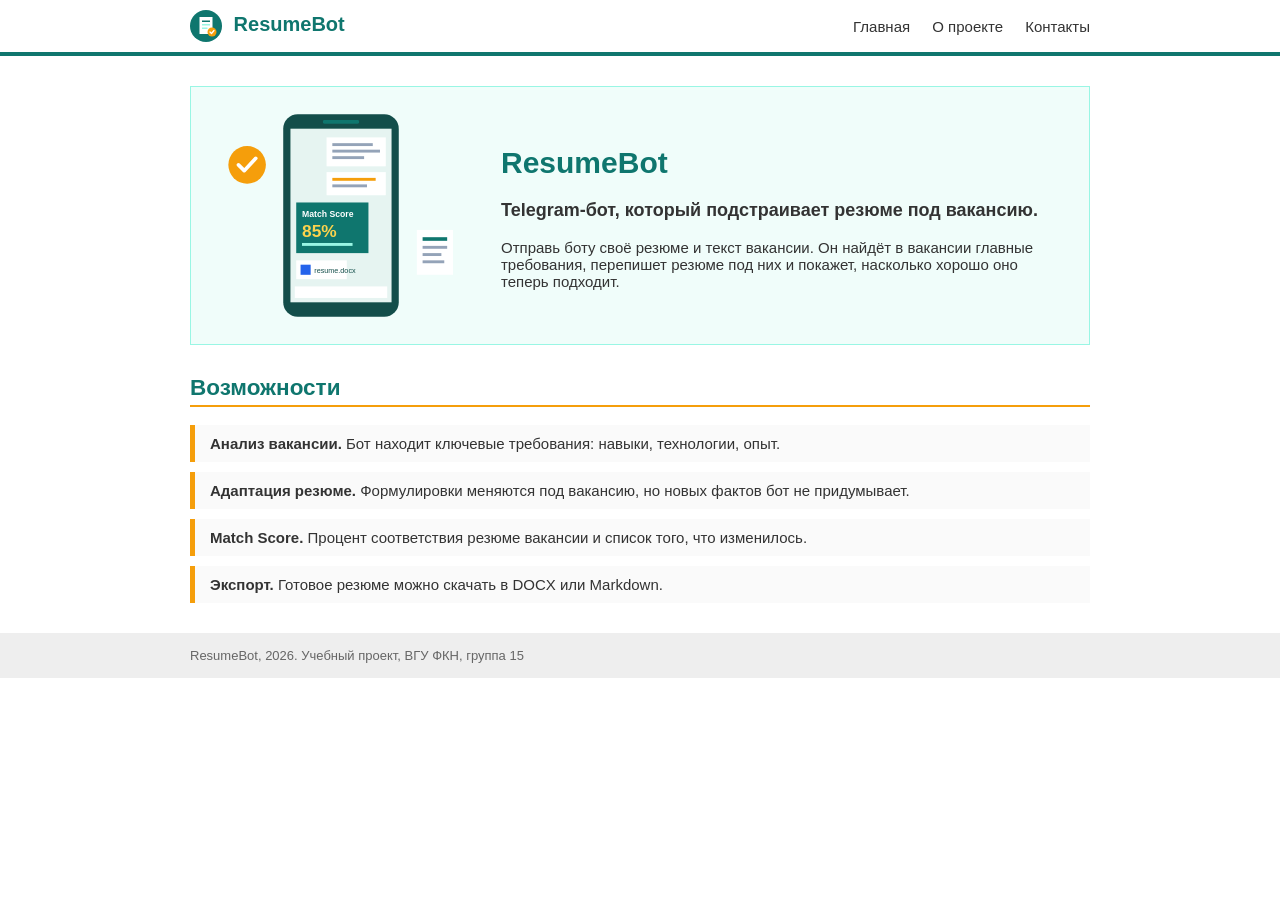
==== index.html @ 731f9792 "Add files via upload" ====
<!DOCTYPE html>
<html lang="ru">
<head>
  <meta charset="UTF-8">
  <meta name="viewport" content="width=device-width, initial-scale=1.0">
  <title>ResumeBot — Telegram-бот для резюме</title>
  <link rel="stylesheet" href="style.css">
</head>
<body>
  <div class="top">
    <div class="wrap top-row">
      <div class="site-name">
        <img src="[data-uri]" alt="Логотип ResumeBot: лист резюме с галочкой" width="32" height="32">
        <span>ResumeBot</span>
      </div>
      <ul class="menu">
        <li><a href="index.html">Главная</a></li>
        <li><a href="about.html">О проекте</a></li>
        <li><a href="contacts.html">Контакты</a></li>
      </ul>
    </div>
  </div>

  <div class="wrap">
    <div class="intro">
      <img class="intro-pic" src="[data-uri]" alt="Иллюстрация: чат с ботом в телефоне, бот показывает Match Score 85%">
      <div class="intro-text">
        <h1>ResumeBot</h1>
        <p class="lead">Telegram-бот, который подстраивает резюме под вакансию.</p>
        <p>Отправь боту своё резюме и текст вакансии. Он найдёт в вакансии главные требования,
          перепишет резюме под них и покажет, насколько хорошо оно теперь подходит.</p>
      </div>
    </div>

    <h2>Возможности</h2>
    <ul class="features">
      <li><b>Анализ вакансии.</b> Бот находит ключевые требования: навыки, технологии, опыт.</li>
      <li><b>Адаптация резюме.</b> Формулировки меняются под вакансию, но новых фактов бот не придумывает.</li>
      <li><b>Match Score.</b> Процент соответствия резюме вакансии и список того, что изменилось.</li>
      <li><b>Экспорт.</b> Готовое резюме можно скачать в DOCX или Markdown.</li>
    </ul>
  </div>

  <div class="bottom">
    <div class="wrap">
      ResumeBot, 2026. Учебный проект, ВГУ ФКН, группа 15
    </div>
  </div>
</body>
</html>
---- style.css ----
/* Основные стили */
body {
  margin: 0;
  font-family: Verdana, Tahoma, sans-serif;
  font-size: 15px;
  color: #333333;
  background: #ffffff;
}

.wrap {
  width: 90%;
  max-width: 900px;
  margin: 0 auto;
}

h1, h2 {
  color: #0f766e;
}

h2 {
  border-bottom: 2px solid #f59e0b;
  padding-bottom: 4px;
}

a {
  color: #0f766e;
}

/* Верхняя полоса */
.top {
  border-bottom: 4px solid #0f766e;
  padding: 10px 0;
}

.top-row {
  display: flex;
  flex-wrap: wrap;
  justify-content: space-between;
  align-items: center;
}

.site-name {
  font-size: 20px;
  font-weight: bold;
  color: #0f766e;
}

.site-name img {
  vertical-align: middle;
  margin-right: 6px;
}

.menu {
  list-style: none;
  margin: 0;
  padding: 0;
}

.menu li {
  display: inline-block;
  margin-left: 18px;
}

.menu a {
  color: #333333;
  text-decoration: none;
}

/* Блок на главной */
.intro {
  display: flex;
  flex-wrap: wrap;
  align-items: center;
  gap: 30px;
  margin: 30px 0;
  padding: 20px;
  background: #f0fdfa;
  border: 1px solid #99f6e4;
}

.intro-pic {
  width: 260px;
  max-width: 100%;
}

.intro-text {
  flex: 1;
  min-width: 250px;
}

.lead {
  font-size: 18px;
  font-weight: bold;
}

/* Список возможностей */
.features {
  list-style: none;
  padding: 0;
}

.features li {
  border-left: 5px solid #f59e0b;
  background: #fafafa;
  padding: 10px 15px;
  margin-bottom: 10px;
}

/* Внутренние страницы */
.page {
  padding: 10px 0 30px 0;
}

.page ol li {
  margin-bottom: 6px;
}

.info td {
  padding: 4px 20px 4px 0;
}

.info td:first-child {
  font-weight: bold;
}

/* Форма */
.feedback {
  max-width: 450px;
  padding: 15px 20px;
  border: 1px solid #999999;
}

.feedback input[type="text"],
.feedback input[type="email"],
.feedback textarea {
  width: 100%;
  box-sizing: border-box;
  padding: 6px;
  border: 1px solid #999999;
  font-family: inherit;
}

.feedback input[type="submit"] {
  padding: 8px 25px;
  background: #0f766e;
  color: #ffffff;
  border: none;
  font-family: inherit;
}

/* Подвал */
.bottom {
  margin-top: 30px;
  padding: 15px 0;
  background: #eeeeee;
  font-size: 13px;
  color: #666666;
}

/* Телефоны */
@media (max-width: 600px) {
  .menu li {
    margin-left: 0;
    margin-right: 15px;
  }

  .intro {
    justify-content: center;
  }
}
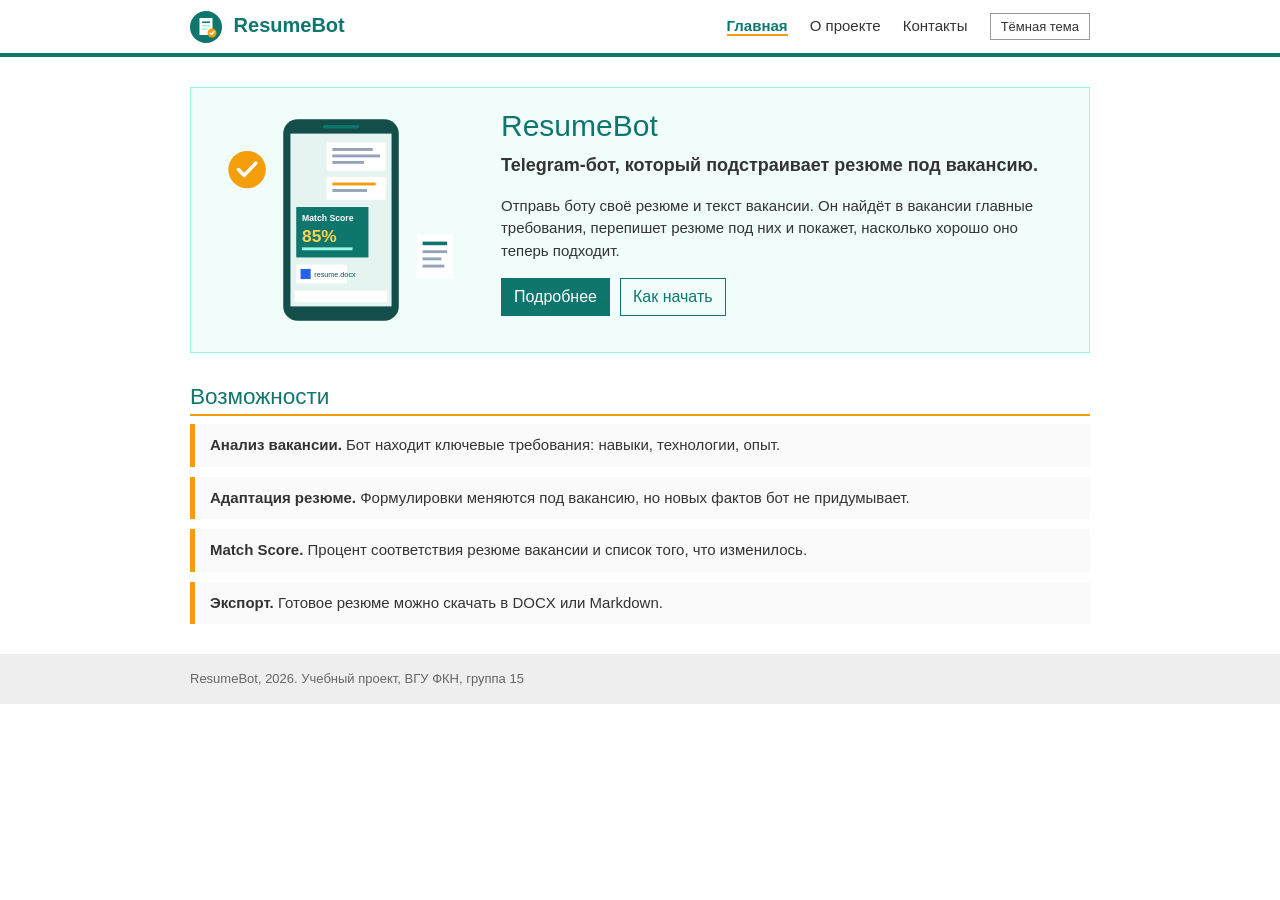
==== commit b3c59ea2: "Add files via upload" ====
--- a/index.html
+++ b/index.html
@@ -4,31 +4,43 @@
   <meta charset="UTF-8">
   <meta name="viewport" content="width=device-width, initial-scale=1.0">
   <title>ResumeBot — Telegram-бот для резюме</title>
+  <link rel="stylesheet" href="https://cdn.jsdelivr.net/npm/bootstrap@5.3.3/dist/css/bootstrap.min.css">
   <link rel="stylesheet" href="style.css">
+  <script src="https://cdn.jsdelivr.net/npm/bootstrap@5.3.3/dist/js/bootstrap.bundle.min.js" defer></script>
+  <script src="script.js" defer></script>
 </head>
 <body>
   <div class="top">
     <div class="wrap top-row">
       <div class="site-name">
-        <img src="[data-uri]" alt="Логотип ResumeBot: лист резюме с галочкой" width="32" height="32">
+        <img src="img/logo.svg" alt="Логотип ResumeBot: лист резюме с галочкой" width="32" height="32">
         <span>ResumeBot</span>
       </div>
       <ul class="menu">
         <li><a href="index.html">Главная</a></li>
         <li><a href="about.html">О проекте</a></li>
         <li><a href="contacts.html">Контакты</a></li>
+        <li><button type="button" id="themeToggle" class="theme-btn" aria-pressed="false">Тёмная тема</button></li>
       </ul>
     </div>
   </div>
 
   <div class="wrap">
     <div class="intro">
-      <img class="intro-pic" src="[data-uri]" alt="Иллюстрация: чат с ботом в телефоне, бот показывает Match Score 85%">
+      <img class="intro-pic" src="img/chat.svg" alt="Иллюстрация: чат с ботом в телефоне, бот показывает Match Score 85%">
       <div class="intro-text">
         <h1>ResumeBot</h1>
         <p class="lead">Telegram-бот, который подстраивает резюме под вакансию.</p>
         <p>Отправь боту своё резюме и текст вакансии. Он найдёт в вакансии главные требования,
           перепишет резюме под них и покажет, насколько хорошо оно теперь подходит.</p>
+
+        <p class="intro-buttons">
+          <button type="button" id="showMore" class="btn btn-brand" aria-expanded="false" aria-controls="moreText">Подробнее</button>
+          <button type="button" class="btn btn-outline-brand" data-bs-toggle="modal" data-bs-target="#startModal">Как начать</button>
+        </p>
+        <p id="moreText" class="d-none more-text">Бот не придумывает новых фактов: он меняет формулировки,
+          чтобы ваш опыт совпал с требованиями вакансии. Если нужного навыка в резюме нет,
+          он не допишет его за вас.</p>
       </div>
     </div>
 
@@ -41,6 +53,28 @@
     </ul>
   </div>
 
+  <!-- Bootstrap modal -->
+  <div class="modal fade" id="startModal" tabindex="-1" aria-labelledby="startModalLabel" aria-hidden="true">
+    <div class="modal-dialog modal-dialog-centered">
+      <div class="modal-content">
+        <div class="modal-header">
+          <div class="modal-title fs-5" id="startModalLabel">Как начать</div>
+          <button type="button" class="btn-close" data-bs-dismiss="modal" aria-label="Закрыть"></button>
+        </div>
+        <div class="modal-body">
+          <ol>
+            <li>Написать боту /start и отправить своё резюме.</li>
+            <li>Прислать текст вакансии.</li>
+            <li>Получить адаптированное резюме, Match Score и список изменений.</li>
+          </ol>
+        </div>
+        <div class="modal-footer">
+          <button type="button" class="btn btn-brand" data-bs-dismiss="modal">Понятно</button>
+        </div>
+      </div>
+    </div>
+  </div>
+
   <div class="bottom">
     <div class="wrap">
       ResumeBot, 2026. Учебный проект, ВГУ ФКН, группа 15
--- a/style.css
+++ b/style.css
@@ -17,6 +17,14 @@
   color: #0f766e;
 }
 
+h1 {
+  font-size: 2em;
+}
+
+h2 {
+  font-size: 1.5em;
+}
+
 h2 {
   border-bottom: 2px solid #f59e0b;
   padding-bottom: 4px;
@@ -24,6 +32,10 @@
 
 a {
   color: #0f766e;
+}
+
+a:hover {
+  color: #115e59;
 }
 
 /* Верхняя полоса */
@@ -148,6 +160,94 @@
   font-family: inherit;
 }
 
+/* Кнопки (цвета сайта поверх Bootstrap) */
+.btn-brand {
+  --bs-btn-color: #ffffff;
+  --bs-btn-bg: #0f766e;
+  --bs-btn-border-color: #0f766e;
+  --bs-btn-hover-color: #ffffff;
+  --bs-btn-hover-bg: #115e59;
+  --bs-btn-hover-border-color: #115e59;
+  --bs-btn-active-color: #ffffff;
+  --bs-btn-active-bg: #134e4a;
+  --bs-btn-active-border-color: #134e4a;
+  --bs-btn-focus-shadow-rgb: 15, 118, 110;
+  border-radius: 0;
+}
+
+.btn-outline-brand {
+  --bs-btn-color: #0f766e;
+  --bs-btn-border-color: #0f766e;
+  --bs-btn-hover-color: #ffffff;
+  --bs-btn-hover-bg: #0f766e;
+  --bs-btn-hover-border-color: #0f766e;
+  --bs-btn-active-color: #ffffff;
+  --bs-btn-active-bg: #115e59;
+  --bs-btn-active-border-color: #115e59;
+  --bs-btn-focus-shadow-rgb: 15, 118, 110;
+  border-radius: 0;
+}
+
+.intro-buttons {
+  display: flex;
+  flex-wrap: wrap;
+  gap: 10px;
+}
+
+.more-text {
+  margin-top: 10px;
+  padding: 10px 15px;
+  border-left: 5px solid #f59e0b;
+  background: #ffffff;
+}
+
+/* Меню: активная страница и кнопка темы */
+.menu a.active {
+  color: #0f766e;
+  font-weight: bold;
+  border-bottom: 2px solid #f59e0b;
+}
+
+.theme-btn {
+  padding: 3px 10px;
+  border: 1px solid #999999;
+  background: transparent;
+  color: inherit;
+  font-family: inherit;
+  font-size: 13px;
+  cursor: pointer;
+}
+
+.theme-btn:hover {
+  border-color: #0f766e;
+}
+
+/* Технологии (из JSON) */
+.stack-list {
+  list-style: none;
+  padding: 0;
+  display: grid;
+  grid-template-columns: repeat(auto-fit, minmax(200px, 1fr));
+  gap: 10px;
+}
+
+.stack-list li {
+  border-left: 5px solid #f59e0b;
+  background: #fafafa;
+  padding: 10px 15px;
+}
+
+/* Сообщения формы */
+.form-message {
+  margin: 12px 0 0 0;
+  font-weight: bold;
+}
+
+.feedback .invalid {
+  border-color: #dc3545;
+  background: #fff5f5;
+}
+
 /* Подвал */
 .bottom {
   margin-top: 30px;
@@ -157,6 +257,85 @@
   color: #666666;
 }
 
+/* Тёмная тема */
+.dark-theme {
+  background: #14181a;
+  color: #e4e7e7;
+}
+
+.dark-theme h1,
+.dark-theme h2,
+.dark-theme a,
+.dark-theme .site-name,
+.dark-theme .menu a.active {
+  color: #5eead4;
+}
+
+.dark-theme a:hover {
+  color: #99f6e4;
+}
+
+.dark-theme .menu a {
+  color: #e4e7e7;
+}
+
+.dark-theme .menu a.active {
+  color: #5eead4;
+}
+
+.dark-theme .top {
+  border-bottom-color: #14b8a6;
+}
+
+.dark-theme .intro {
+  background: #0f2a28;
+  border-color: #115e59;
+}
+
+.dark-theme .features li,
+.dark-theme .stack-list li {
+  background: #1d2326;
+}
+
+.dark-theme .more-text {
+  background: #14181a;
+}
+
+.dark-theme .bottom {
+  background: #1d2326;
+  color: #9aa5a5;
+}
+
+.dark-theme .feedback,
+.dark-theme .theme-btn {
+  border-color: #5b6b6b;
+}
+
+.dark-theme .feedback input[type="text"],
+.dark-theme .feedback input[type="email"],
+.dark-theme .feedback textarea {
+  background: #1d2326;
+  color: #e4e7e7;
+  border-color: #5b6b6b;
+}
+
+.dark-theme .feedback .invalid {
+  border-color: #f87171;
+  background: #2a1a1a;
+}
+
+.dark-theme .feedback input[type="submit"] {
+  background: #14b8a6;
+  color: #042f2e;
+}
+
+.dark-theme .btn-outline-brand {
+  --bs-btn-color: #5eead4;
+  --bs-btn-border-color: #5eead4;
+  --bs-btn-hover-color: #042f2e;
+  --bs-btn-hover-bg: #5eead4;
+}
+
 /* Телефоны */
 @media (max-width: 600px) {
   .menu li {
